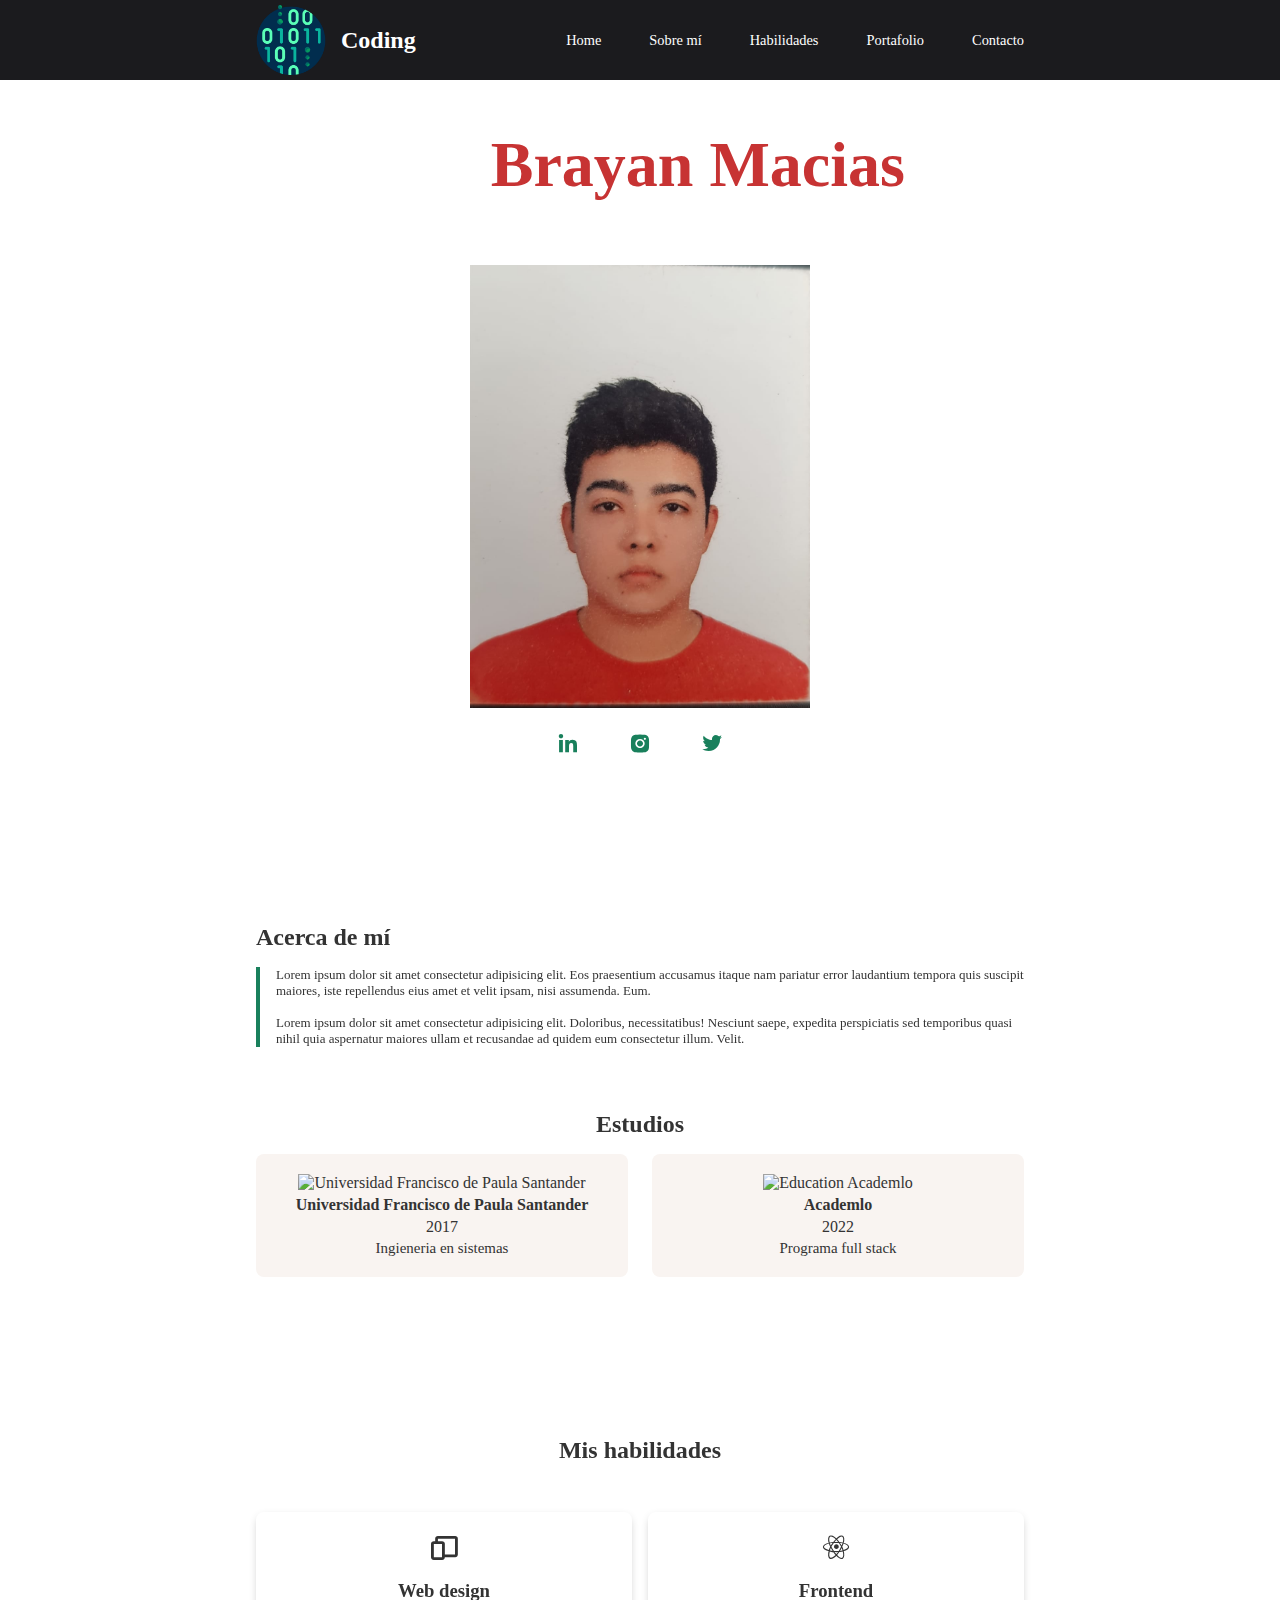
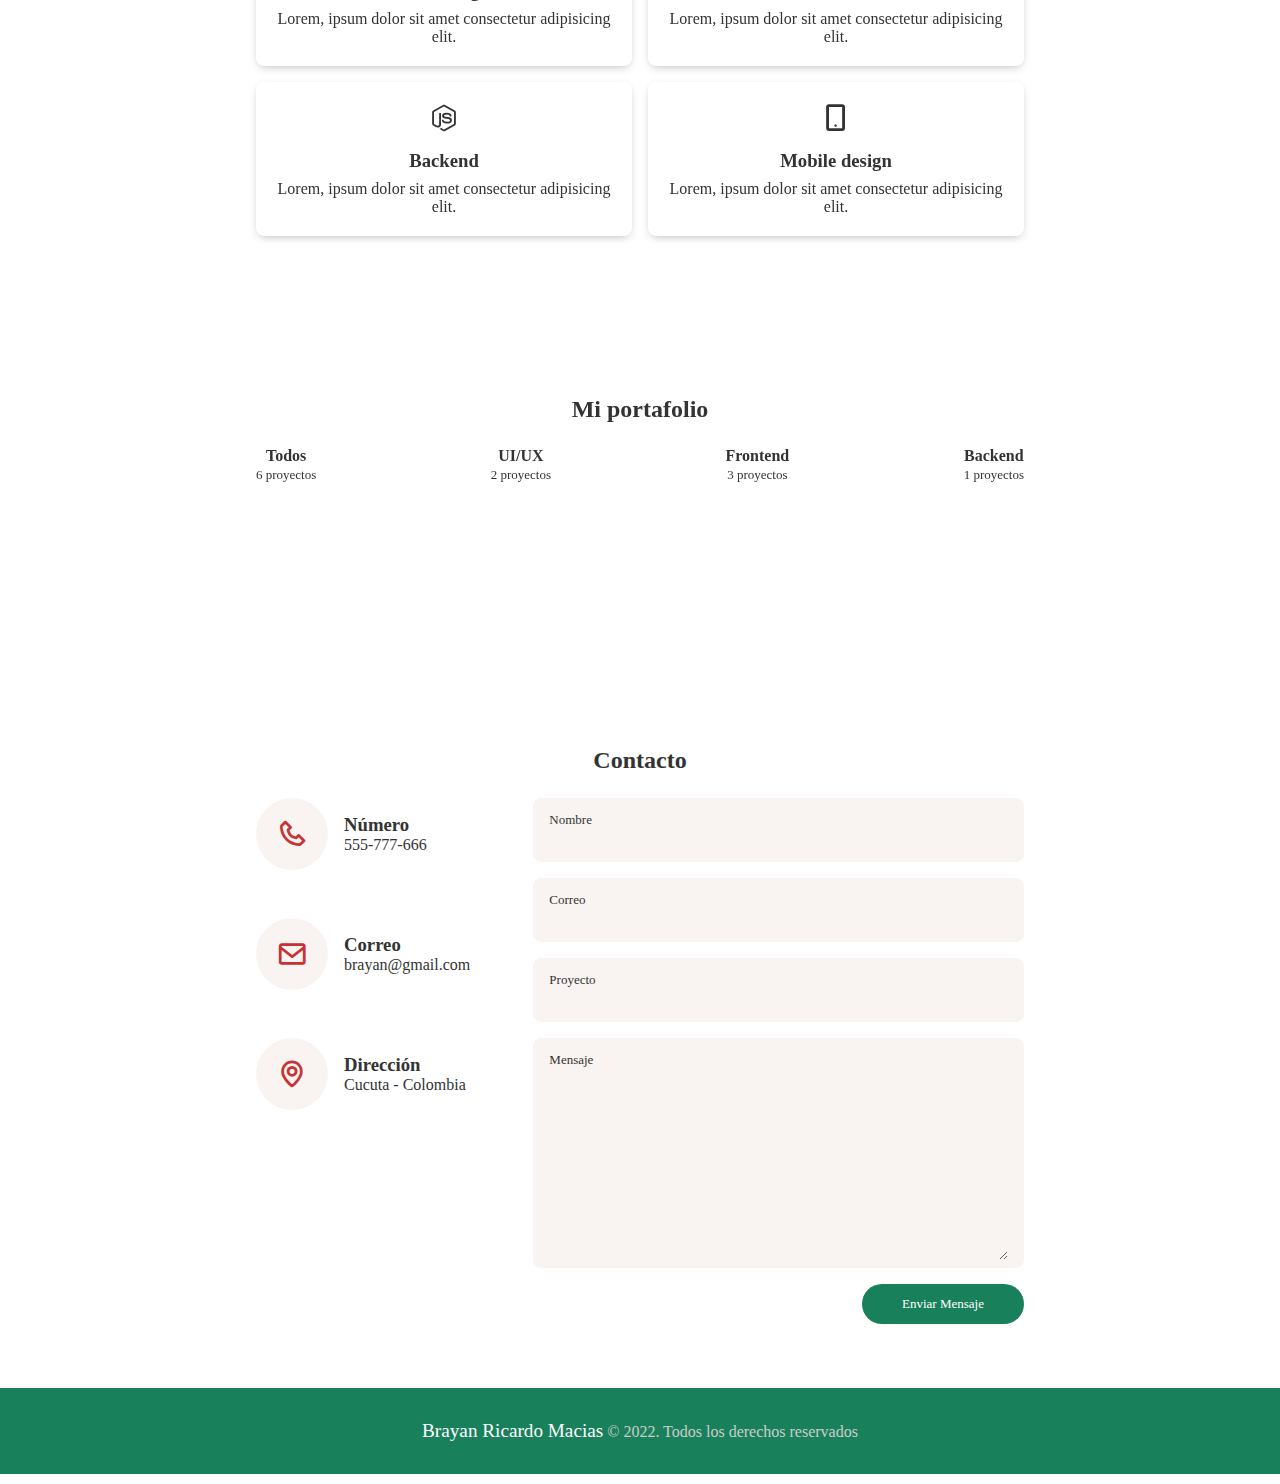
==== index.html @ cb930e6b "Portafolio" ====
<!DOCTYPE html>
<html lang="en">

<head>
    <meta charset="UTF-8">
    <meta http-equiv="X-UA-Compatible" content="IE=edge">
    <meta name="viewport" content="width=device-width, initial-scale=1.0">

    <link href="https://unpkg.com/boxicons@2.1.2/css/boxicons.min.css" rel="stylesheet">
    <link rel="stylesheet" href="assets/css/style.css">
    <title>Portafolio #1</title>
  
</head>

<body>

    <!-- Header -->
    <header class="header" id="header">
        <nav class="nav container">
            
            <a href="#" class="nav__logo" style="display: flex; align-items: center"> 
              <img src="./assets/img/codigo-binario.png" width="70px" style="margin-right: 15px;" class="img-res"> Coding
            </a>

            <div class="nav__menu" id="nav-menu">
                <div class="nav__close" id="nav-close">
                    <i class="bx bx-x"></i>
                </div>

                <ul class="nav__list">
                    <li class="nav__item">
                        <a href="#" class="nav__link">Home</a>
                    </li>
                    <li class="nav__item">
                        <a href="#about" class="nav__link">Sobre mí</a>
                    </li>
                    <li class="nav__item">
                        <a href="#skills" class="nav__link">Habilidades</a>
                    </li>
                    <li class="nav__item">
                        <a href="#portfolio" class="nav__link">Portafolio</a>
                    </li>
                    <li class="nav__item">
                        <a href="#contact" class="nav__link">Contacto</a>
                    </li>
                </ul>
            </div>

            <div class="nav__toggle" id="nav-toggle">
                <i class="bx bx-menu"></i>
            </div>
        </nav>
    </header>

    <!-- Main -->
    <main class="main">
      
      <!-- Home -->
      <section class="home" id="home">
          <div class="home__container container grid">

              <div class="home__data">
                <h1 class="home__title" data-sr-id="2" style="visibility: visible; opacity: 1; transform: matrix3d(1, 0, 0, 0, 0, 1, 0, 0, 0, 0, 1, 0, 0, 0, 0, 1); transition: opacity 2.5s cubic-bezier(0.5, 0, 0, 1) 1s, transform 2.5s cubic-bezier(0.5, 0, 0, 1) 1s;">Soy <span class="title--color">Brayan Macias</span></h1>
                <p class="home__description" data-sr-id="3" style="visibility: visible; opacity: 1; transform: matrix3d(1, 0, 0, 0, 0, 1, 0, 0, 0, 0, 1, 0, 0, 0, 0, 1); transition: opacity 2.5s cubic-bezier(0.5, 0, 0, 1) 1.2s, transform 2.5s cubic-bezier(0.5, 0, 0, 1) 1.2s;">Creo, diseño y desarrollo para darle el valor a tu producto.</p>
              </div>
      
              <div class="home__image">
                <img src="assets/img/perfil.jpeg" alt="home persona" class="home__image--img" data-sr-id="8" style="visibility: visible; opacity: 1; transform: matrix3d(1, 0, 0, 0, 0, 1, 0, 0, 0, 0, 1, 0, 0, 0, 0, 1); transition: opacity 2.5s cubic-bezier(0.5, 0, 0, 1) 1.8s, transform 2.5s cubic-bezier(0.5, 0, 0, 1) 1.8s;">
              </div>
      
              <div class="home__social" data-sr-id="6" style="visibility: visible; opacity: 1; transform: matrix3d(1, 0, 0, 0, 0, 1, 0, 0, 0, 0, 1, 0, 0, 0, 0, 1); transition: opacity 2.5s cubic-bezier(0.5, 0, 0, 1) 1.6s, transform 2.5s cubic-bezier(0.5, 0, 0, 1) 1.6s;">
                <a href="#" target="_blank" class="home__social--link">
                  <i class="bx bxl-linkedin home__social--icon"></i>
                </a>
                <a href="#" target="_blank" class="home__social--link">
                  <i class="bx bxl-instagram-alt home__social--icon"></i>
                </a>
                <a href="#" target="_blank" class="home__social--link">
                  <i class="bx bxl-twitter home__social--icon"></i>
                </a>
              </div>
      
          </div>
      </section>

      <!-- ABOUT -->
      <section class="about" id="about">
          <div class="about__container container">
              <h2 class="about__title" data-sr-id="11" style="visibility: visible; opacity: 1; transform: matrix3d(1, 0, 0, 0, 0, 1, 0, 0, 0, 0, 1, 0, 0, 0, 0, 1); transition: opacity 2.5s cubic-bezier(0.5, 0, 0, 1) 0.2s, transform 2.5s cubic-bezier(0.5, 0, 0, 1) 0.2s;">Acerca de mí</h2>
      
              <div class="about__data" data-sr-id="13" style="visibility: visible; opacity: 1; transform: matrix3d(1, 0, 0, 0, 0, 1, 0, 0, 0, 0, 1, 0, 0, 0, 0, 1); transition: opacity 2.5s cubic-bezier(0.5, 0, 0, 1) 1s, transform 2.5s cubic-bezier(0.5, 0, 0, 1) 1s;">
                <p class="about__text">Lorem ipsum dolor sit amet consectetur adipisicing elit. Eos praesentium accusamus
                  itaque nam pariatur error laudantium tempora quis suscipit maiores, iste repellendus eius amet et velit
                  ipsam, nisi assumenda. Eum.</p>
      
                <p class="about__text">Lorem ipsum dolor sit amet consectetur adipisicing elit. Doloribus, necessitatibus!
                  Nesciunt saepe, expedita perspiciatis sed temporibus quasi nihil quia aspernatur maiores ullam et recusandae
                  ad quidem eum consectetur illum. Velit.</p>
              </div>

            </div>
            <div class="education__container container">
              <h2 class="education__title" data-sr-id="15" style="visibility: visible; opacity: 1; transform: matrix3d(1, 0, 0, 0, 0, 1, 0, 0, 0, 0, 1, 0, 0, 0, 0, 1); transition: opacity 2.5s cubic-bezier(0.5, 0, 0, 1) 0.2s, transform 2.5s cubic-bezier(0.5, 0, 0, 1) 0.2s;">Estudios</h2>
      
              <div class="education__data grid">
      
                <div class="education__card" data-sr-id="17" style="visibility: visible; opacity: 1; transform: matrix3d(1, 0, 0, 0, 0, 1, 0, 0, 0, 0, 1, 0, 0, 0, 0, 1); transition: opacity 2.5s cubic-bezier(0.5, 0, 0, 1) 1s, transform 2.5s cubic-bezier(0.5, 0, 0, 1) 1s;">
                  <div class="eduaction__img--container">
                    <img src="https://ingsistemas.cloud.ufps.edu.co/rsc/Sistema%20Documental/logo_vertical.png" alt="Universidad Francisco de Paula Santander">
                  </div>
                  <div class="education__info">
                    <h2 class="eduaction__info--title">Universidad Francisco de Paula Santander</h2>
                    <span class="education__info--date">2017</span>
                    <p class="education__info--description">Ingieneria en sistemas</p>
                  </div>
                </div>
      
                <div class="education__card" data-sr-id="18" style="visibility: visible; opacity: 1; transform: matrix3d(1, 0, 0, 0, 0, 1, 0, 0, 0, 0, 1, 0, 0, 0, 0, 1); transition: opacity 2.5s cubic-bezier(0.5, 0, 0, 1) 1s, transform 2.5s cubic-bezier(0.5, 0, 0, 1) 1s;">
                  <div class="eduaction__img--container">
                    <img src="https://www.academlo.com/academlo-icon-shadow.png" alt="Education Academlo">
                  </div>
                  <div class="education__info">
                    <h2 class="eduaction__info--title">Academlo</h2>
                    <span class="education__info--date">2022</span>
                    <p class="education__info--description">Programa full stack</p>
                  </div>
                </div>
      
              </div>
            </div>
      </section>

        <!-- SKILLS -->
      <section class="skills" id="skills">
        <div class="skills__container container grid">
          <h2 class="skills__title" data-sr-id="19" style="visibility: visible; opacity: 1; transform: matrix3d(1, 0, 0, 0, 0, 1, 0, 0, 0, 0, 1, 0, 0, 0, 0, 1); transition: opacity 2.5s cubic-bezier(0.5, 0, 0, 1) 0.2s, transform 2.5s cubic-bezier(0.5, 0, 0, 1) 0.2s;">Mis habilidades</h2>
  
          <div class="skills__content">
            <div class="skills__item" data-sr-id="24" style="visibility: visible; opacity: 1; transform: matrix3d(1, 0, 0, 0, 0, 1, 0, 0, 0, 0, 1, 0, 0, 0, 0, 1); transition: transform 0.3s ease 0s, opacity 2.5s cubic-bezier(0.5, 0, 0, 1) 0.4s, transform 2.5s cubic-bezier(0.5, 0, 0, 1) 0.4s;">
              <div class="skills__icon--content">
                <i class="bx bx-devices skills__icon"></i>
              </div>
              <div class="skills__data">
                <h3 class="skills__data--title">Web design</h3>
                <p class="skills__data--description">Lorem, ipsum dolor sit amet consectetur adipisicing elit.</p>
              </div>
            </div>
    
            <div class="skills__item" data-sr-id="21" style="visibility: visible; opacity: 1; transform: matrix3d(1, 0, 0, 0, 0, 1, 0, 0, 0, 0, 1, 0, 0, 0, 0, 1); transition: transform 0.3s ease 0s, opacity 2.5s cubic-bezier(0.5, 0, 0, 1) 0.4s, transform 2.5s cubic-bezier(0.5, 0, 0, 1) 0.4s;">
              <div class="skills__icon--content">
                <i class="bx bxl-react skills__icon"></i>
              </div>
              <div class="skills__data">
                <h3 class="skills__data--title">Frontend</h3>
                <p class="skills__data--description">Lorem, ipsum dolor sit amet consectetur adipisicing elit.</p>
              </div>
            </div>
    
            <div class="skills__item" data-sr-id="25" style="visibility: visible; opacity: 1; transform: matrix3d(1, 0, 0, 0, 0, 1, 0, 0, 0, 0, 1, 0, 0, 0, 0, 1); transition: transform 0.3s ease 0s, opacity 2.5s cubic-bezier(0.5, 0, 0, 1) 0.4s, transform 2.5s cubic-bezier(0.5, 0, 0, 1) 0.4s;">
              <div class="skills__icon--content">
                <i class="bx bxl-nodejs skills__icon"></i>
              </div>
              <div class="skills__data">
                <h3 class="skills__data--title">Backend</h3>
                <p class="skills__data--description">Lorem, ipsum dolor sit amet consectetur adipisicing elit.</p>
              </div>
            </div>
    
            <div class="skills__item" data-sr-id="22" style="visibility: visible; opacity: 1; transform: matrix3d(1, 0, 0, 0, 0, 1, 0, 0, 0, 0, 1, 0, 0, 0, 0, 1); transition: transform 0.3s ease 0s, opacity 2.5s cubic-bezier(0.5, 0, 0, 1) 0.4s, transform 2.5s cubic-bezier(0.5, 0, 0, 1) 0.4s;">
              <div class="skills__icon--content">
                <i class="bx bx-mobile-alt skills__icon"></i>
              </div>
              <div class="skills__data">
                <h3 class="skills__data--title">Mobile design</h3>
                <p class="skills__data--description">Lorem, ipsum dolor sit amet consectetur adipisicing elit.</p>
              </div>
            </div>
          </div>
  
  
        </div>
      </section>

      <!-- PORTFOLIO -->
      <div class="portfolio" id="portfolio">
        <div class="portfolio__container container">
  
          <h2 class="portfolio__title" data-sr-id="31" style="visibility: visible; opacity: 1; transform: matrix3d(1, 0, 0, 0, 0, 1, 0, 0, 0, 0, 1, 0, 0, 0, 0, 1); transition: opacity 2.5s cubic-bezier(0.5, 0, 0, 1) 0.2s, transform 2.5s cubic-bezier(0.5, 0, 0, 1) 0.2s;">Mi portafolio</h2>
  
          <ul class="portfolio__project--filters">
            <li class="portfolio__project--item mixitup-control-active" data-filter="all" data-sr-id="33" style="visibility: visible; opacity: 1; transform: matrix3d(1, 0, 0, 0, 0, 1, 0, 0, 0, 0, 1, 0, 0, 0, 0, 1); transition: opacity 2.5s cubic-bezier(0.5, 0, 0, 1) 0.4s, transform 2.5s cubic-bezier(0.5, 0, 0, 1) 0.4s;">
              <h3 class="portfolio__project--title">
                Todos
              </h3>
              <span class="portfolio__project--count">
                6 proyectos
              </span>
            </li>
  
            <li class="portfolio__project--item" data-filter=".ui" data-sr-id="34" style="visibility: visible; opacity: 1; transform: matrix3d(1, 0, 0, 0, 0, 1, 0, 0, 0, 0, 1, 0, 0, 0, 0, 1); transition: opacity 2.5s cubic-bezier(0.5, 0, 0, 1) 0.4s, transform 2.5s cubic-bezier(0.5, 0, 0, 1) 0.4s;">
              <h3 class="portfolio__project--title">
                UI/UX
              </h3>
              <span class="portfolio__project--count">
                2 proyectos
              </span>
            </li>
  
            <li class="portfolio__project--item" data-filter=".frontend" data-sr-id="35" style="visibility: visible; opacity: 1; transform: matrix3d(1, 0, 0, 0, 0, 1, 0, 0, 0, 0, 1, 0, 0, 0, 0, 1); transition: opacity 2.5s cubic-bezier(0.5, 0, 0, 1) 0.4s, transform 2.5s cubic-bezier(0.5, 0, 0, 1) 0.4s;">
              <h3 class="portfolio__project--title">
                Frontend
              </h3>
              <span class="portfolio__project--count">
                3 proyectos
              </span>
            </li>
  
            <li class="portfolio__project--item" data-filter=".backend" data-sr-id="36" style="visibility: visible; opacity: 1; transform: matrix3d(1, 0, 0, 0, 0, 1, 0, 0, 0, 0, 1, 0, 0, 0, 0, 1); transition: opacity 2.5s cubic-bezier(0.5, 0, 0, 1) 0.4s, transform 2.5s cubic-bezier(0.5, 0, 0, 1) 0.4s;">
              <h3 class="portfolio__project--title">
                Backend
              </h3>
              <span class="portfolio__project--count">
                1 proyectos
              </span>
            </li>
          </ul>
  
          <div class="portfolio__projects" id="MixItUp41BC37" style="">
            <img class="portfolio__project ui" src="https://res.cloudinary.com/practicaldev/image/fetch/s--cKOH5pjN--/c_limit%2Cf_auto%2Cfl_progressive%2Cq_auto%2Cw_880/https://dev-to-uploads.s3.amazonaws.com/i/6nr064pgbqxp9mxzu1l5.jpg" alt="" data-sr-id="38" style="visibility: visible; opacity: 1; transform: matrix3d(1, 0, 0, 0, 0, 1, 0, 0, 0, 0, 1, 0, 0, 0, 0, 1); transition: opacity 2.5s cubic-bezier(0.5, 0, 0, 1) 0.6s, transform 2.5s cubic-bezier(0.5, 0, 0, 1) 0.6s;">
            <img class="portfolio__project frontend" src="https://miro.medium.com/max/1400/0*p_17bowYXTPbVmrW.jpg" alt="" data-sr-id="39" style="visibility: visible; opacity: 1; transform: matrix3d(1, 0, 0, 0, 0, 1, 0, 0, 0, 0, 1, 0, 0, 0, 0, 1); transition: opacity 2.5s cubic-bezier(0.5, 0, 0, 1) 0.6s, transform 2.5s cubic-bezier(0.5, 0, 0, 1) 0.6s;">
          </div>
        </div>
      </div>
  
      <!-- CONTACT -->
      <div class="contact" id="contact">
        <div class="contact__container container">
          <h2 class="contact__title">Contacto</h2>
  
          <div class="contact__content grid">
            <div class="contact__data grid">
              <div>
                <div class="contact__info">
                  <i class="bx bx-phone contact__info--icon"></i>
                  <div>
                    <h3 class="contact__info--title">Número</h3>
                    <span class="contact__info--subtitle">555-777-666</span>
                  </div>
                </div>
              </div>
      
              <div>
                <div class="contact__info">
                  <i class="bx bx-envelope contact__info--icon"></i>
                  <div>
                    <h3 class="contact__info--title">Correo</h3>
                    <span class="contact__info--subtitle">brayan@gmail.com</span>
                  </div>
                </div>
              </div>
      
              <div>
                <div class="contact__info">
                  <i class="bx bx-map contact__info--icon"></i>
                  <div>
                    <h3 class="contact__info--title">Dirección</h3>
                    <span class="contact__info--subtitle">Cucuta - Colombia</span>
                  </div>
                </div>
              </div>
            </div>
    
            <form class="contact__form">
              <div class="contact__inputs grid">
                <div class="contact__group">
                  <label for="" class="contact__label">Nombre</label>
                  <input type="text" class="contact__input">
                </div>
                <div class="contact__group">
                  <label for="" class="contact__label">Correo</label>
                  <input type="email" class="contact__input">
                </div>
                <div class="contact__group">
                  <label for="" class="contact__label">Proyecto</label>
                  <input type="text" class="contact__input">
                </div>
                <div class="contact__group">
                  <label for="" class="contact__label">Mensaje</label>
                  <textarea cols="0" rows="10" class="contact__input"></textarea>
                </div>
      
                <div class="contact__button">
                  <a href="#" class="contact__button-btn">
                    Enviar Mensaje
                  </a>
                </div>
              </div>
            </form>
          </div>
  
        </div>
      </div>
    
    </main>

    <!-- Footer -->
    <footer class="footer">
        <div class="footer__container container">
          <p class="footer__copy">
            <span class="copy--size">Brayan Ricardo Macias</span> © 2022. Todos los derechos reservados
          </p>
        </div>
    </footer>


</body>

</html>
---- assets/css/style.css ----
/*=============== GOOGLE FONTS ===============*/
/*@import url("https://fonts.googleapis.com/css2?family=Poppins:wght@200;300;400;600;700&display=swap");
*/
/*=============== VARIABLES CSS ===============*/
:root {
  --header-height: 3.5rem;

  /*========== Colors ==========*/
  /*Color mode HSL(hue, saturation, lightness)*/
  --first-color: hsl(159, 67%, 30%);
  --second-color: hsl(0, 59%, 49%);
  --text-color: hsl(0, 0%, 20%);
  --text-color-light: hsl(203, 8%, 80%);
  --body-color: rgb(255, 255, 255);
  --suscribe-color: hsl(26, 37%, 96%);

  /*========== Font and typography ==========*/
  /*.5rem = 8px | 1rem = 16px ...*/
  --body-font: 'Poppins', cursive;
  --biggest-font-size: 2.25rem;
  --h2-font-size: 1.25rem;
  --normal-font-size: .938rem;
  --smaller-font-size: .75rem;

  /*========== Font weight ==========*/
  --font-semi-bold: 600;

  /*========== z index ==========*/
  --z-fixed: 100;
}

/* Responsive typography */
@media screen and (min-width: 1024px) {
  :root {
    --biggest-font-size: 4rem;
    --h2-font-size: 1.5rem;
    --normal-font-size: 1rem;
    --smaller-font-size: .813rem;
  }
}

/*=============== BASE ===============*/
html {
  font-size: 16px;
  box-sizing: border-box;
  scroll-behavior: smooth;
}

*,
*::before,
*::after {
  box-sizing: inherit;
  padding: 0;
  margin: 0;
}

body {
  font-family: var(--body-font);
  font-size: var(--normal-font-size);
  background-color: var(--body-color);
  color: var(--text-color);
}

ul {
  list-style: none;
}

a {
  text-decoration: none;
}

img {
  max-width: 100%;
  height: auto;
}

/*=============== REUSABLE CSS CLASSES ===============*/
.main {
  overflow: hidden;
}

.container {
  max-width: 768px;
  margin-inline: 1.5rem;
}

.container--fluid {
  max-width: 100%;
}

.grid {
  display: grid;
}

/*=============== HEADER & NAV ===============*/
.header {
  width: 100%;
  position: fixed;
  top: 0;
  left: 0;
  background-color: #1b1b1e;
  z-index: var(--z-fixed);
  transition: background .3s;
}

.nav {
  height: var(--header-height);
  display: flex;
  justify-content: space-between;
  align-items: center;
}

.nav__logo,
.nav__toggle {
  color: white;
}

.nav__logo {
  font-size: var(--h2-font-size);
  font-weight: var(--font-semi-bold);
  transition: color .3s;
}

.nav__logo:hover {
  color: var(--second-color);
}

.nav__toggle {
  font-size: 2rem;
  cursor: pointer;
}

@media screen and (max-width: 767px) {
  .nav__menu {
    position: fixed;
    background-color: #fff;
    top: 0;
    right: -100%;
    width: 100%;
    height: 100vh;
    transition: .3s;
  }
}

.nav__list {
  display: flex;
  flex-direction: column;
  text-align: center;
  row-gap: 1.25rem;
  padding-top: 9rem; 
}

.nav__link {
  color: var(--first-color);
  font-size: var(--h2-font-size);
  /* font-weight: var(--font-semi-bold); */
  transition: color .3s;
}

.nav__link:hover {
  color: var(--second-color);
}

.nav__close {
  position: absolute;
  top: 1rem;
  right: 1rem;
  font-size: 2rem;
  cursor: pointer;
}

/* Show menu */
.show--menu {
  right: 0;
}

/* Active link */

/*=============== HOME ===============*/
.home {
  background: url(https://miro.medium.com/max/1000/1*UJkYsrYLJc0taD-ZY_D1mg.gif);
  background-repeat: no-repeat;
  background-size: cover; 
}
 
.home__container {
  position: relative;
  max-width: 1024px;
  margin-inline: 1.5rem;
  padding: 5rem 0 2rem;
  row-gap: 1rem;
}

.home__data {
  display: flex;
  flex-direction: column;
  align-items: center;
  text-align: center;
  order: 2;
}

.home__title {
  font-size: var(--biggest-font-size);
  color: white;
  font-weight: 300;
}

.title--color {
  color: var(--second-color);
  font-weight: var(--font-semi-bold);
}

.home__description {
  color: white;
  font-size: var(--h2-font-size);
}

.home__image {
  position: relative;
  max-width: 300px;
  width: 100%;
  margin: 0 auto;
  display: flex;
  justify-content: center;
  align-items: center;
  order: 1;
}

.home__image--img {
  padding: 20px 30px 0;
}

.home__social {
  display: flex;
  justify-content: center;
  align-items: center;
  column-gap: 2rem;
  order: 3;
}

.home__social--link {
  background-color: #fff;
  width: 40px;
  height: 40px;
  border-radius: 50%;
  display: flex;
  justify-content: center;
  align-items: center;
}

.home__social--icon {
  font-size: 1.5rem;
  color: var(--first-color);
}

/* balloon */
.balloon {
  position: absolute;
  background-color: #fff;
  padding: .75rem 1.5rem;
  border-radius: 50px;
  line-height: 1.2;
  display: flex;
  flex-direction: column;
  justify-content: center;
  text-align: center;
}

.balloon--lf {
  top: 2rem;
  left: 0;
}

.balloon--rt {
  bottom: 1rem;
  right: 0;
}

.balloon__title {
  font-size: var(--smaller-font-size);
  font-weight: 400;
}

.balloon__subtitle {
  font-weight: var(--font-semi-bold);
  color: var(--second-color);
}

/*=============== SUSCRIBE ===============*/
.suscribe {
  transform: translateY(-.75rem);
}

.suscribe__container {
  background-color: var(--suscribe-color);
  padding: 25px 35px;
  border-radius: 5px;
  display: flex;
  flex-direction: column;
  row-gap: 1.25rem;
}

.suscribe__title {
  font-size: 1rem;
  font-weight: 600;
  text-align: center;
}

.suscribe__form {
  padding: 2px;
  border-radius: 50px;
  background-color: #ede4db;
  grid-template-columns: 1fr .5fr;
}

.suscribe__input {
  width: 100%;
  background-color: transparent;
  border-radius: 50px;
  padding-left: 1rem;
  border: none;
  outline: none;
}

.suscribe__button {
  background-color: var(--first-color);
  color: white;
  font-size: 1rem;
  padding: 7px 10px;
  border-radius: 50px;
  border: none;
}

/*=============== ABOUT ===============*/
.about__container {
  padding: 5rem 0 2rem;
  display: flex;
  flex-direction: column;
  row-gap: 1rem;
}

.about__title {
  font-size: var(--h2-font-size);
}

.about__data {
  padding-left: 1rem;
  border-left: 4px solid var(--first-color);
  display: flex;
  flex-direction: column;
  row-gap: 1rem;
}

.about__text {
  font-size: var(--smaller-font-size);
}

.about__button--download {
  max-width: 100%;
  margin: 0 auto;
}

.about__button {
  background-color: var(--first-color);
  color: white;
  font-size: var(--smaller-font-size);
  padding: .75rem 2.5rem;
  border-radius: 50px;
  border: none;
  display: flex;
  justify-content: center;
  align-items: center;
  column-gap: .5rem;
  cursor: pointer;
}

.education__container {
  padding: 2rem 0;
}

.education__title {
  text-align: center;
  margin-bottom: 1rem;
}

.education__data {
  grid-template-columns: 1fr;
  row-gap: 1rem;
}

.education__card {
  background-color: var(--suscribe-color);
  padding: 20px;
  border-radius: 8px;
  display: flex;
  align-items: center;
  column-gap: 1rem;
}

.education__info {
  display: flex;
  flex-direction: column;
  row-gap: .25rem;
}

.eduaction__info--title {
  font-size: 1rem;
}

.education__info--description {
  font-size: .935rem;
}

.eduaction__info--date {
  font-size: var(--smaller-font-size);
}

/*=============== SKILLS ===============*/
.skills__container {
  padding: 5rem 0 2rem;
  grid-template-columns: 1fr;
  row-gap: 1.5rem;
}


.skills__title {
  text-align: center;
  margin-bottom: 1.5rem;
}

.skills__item {
  padding: 20px;
  display: flex;
  flex-direction: column;
  row-gap: 1rem;
  border-radius: 8px;
  box-shadow: 0px 3px 10px -3px hsla(0, 0%, 0%, .3);
  transition: transform .3s;
}

.skills__item:hover {
  transform: translateY(-4px);
}

.skills__icon--content {
  display: flex;
  justify-content: center;
  align-items: center;
}

.skills__icon {
  font-size: 2rem;
}

.skills__data {
  display: flex;
  flex-direction: column;
  text-align: center;
  row-gap: .5rem;
}

/*=============== EXPERIENCE ===============*/
.experience {
  background-color: var(--suscribe-color);
}

.experience__container {
  padding: 5rem 0 2rem;
}

.experience__title {
  text-align: center;
  margin-bottom: 1.5rem;
}

.experience__card {
  display: flex;
  flex-direction: column;
  row-gap: 1rem;
  padding: 20px;
  text-align: center;
}

.experience__img {
  width: max-content;
  margin: 0 auto;
}

.swiper-button-next,
.swiper-button-prev {
  background-color: var(--first-color);
  border-radius: 50%;
  width: 35px;
  height: 35px;
  top: 70%;
}

.swiper-button-next:after,
.swiper-button-prev:after {
  font-size: .75rem;
  color: white;
}

.swiper-pagination-bullet-active {
  background-color: var(--second-color);
}

/*=============== PORTFOLIO ===============*/
.portfolio__container {
  padding: 5rem 0 2rem;
}

.portfolio__title {
  text-align: center;
  margin-bottom: 1.5rem;
}

.portfolio__project--filters {
  display: flex;
  flex-wrap: wrap;
  align-items: center;
  justify-content: space-between;
  gap: 1.5rem;
  margin: 1.5rem 0;
  text-align: center;
}

.portfolio__project--item {
  cursor: pointer;
}

.portfolio__project--title {
  font-size: 1rem;
}

.portfolio__project--count {
  font-size: var(--smaller-font-size);
}

.portfolio__projects {
  display: flex;
  flex-direction: column;
  row-gap: 1rem;
}

/*=============== CONTACT ===============*/
.contact {
  padding: 5rem 0 2rem;
}

.contact__container {
  padding-bottom: 2rem;
}

.contact__title {
  text-align: center;
  margin-bottom: 1.5rem;
}

.contact__content {
  grid-template-columns: 1fr;
  row-gap: 2rem;
}

.contact__data {
  row-gap: 3rem;
}

.contact__info {
  display: flex;
  column-gap: 1rem;
  align-items: center;
}

.contact__info--icon {
  background-color: var(--suscribe-color);
  padding: 20px;
  border-radius: 50%;
  color: var(--second-color);
  font-size: 2rem;
}

.contact__form {
  width: 100%;
}

.contact__inputs {
  row-gap: 1rem;
}

.contact__group {
  background-color: var(--suscribe-color);
  border-radius: 8px;
  padding: .75rem 1rem .25rem;
}

.contact__label{
  font-size: var(--smaller-font-size);
}

.contact__input {
  width: 100%;
  background-color: var(--suscribe-color);
  font-size: var(--normal-font-size);
  border: none;
  outline: none;
  padding: .25rem .5rem .5rem 0;
}

.contact__button {
  display: flex;
}

.contact__button-btn {
  background-color: var(--first-color);
  color: white;
  font-size: var(--smaller-font-size);
  padding: .75rem 2.5rem;
  border-radius: 50px;
  display: inline-block;
  border: none;
  cursor: pointer;
}

.footer {
  background-color: var(--first-color);
}

.footer__container {
  padding: 2rem;
  text-align: center;
}

.footer__copy {
  color: #ccc;
}

.copy--size {
  font-size: 1.2rem;
  color: white;
}

/*=============== BREAKPOINTS ===============*/
/* For small devices */
@media screen and (max-width: 320px) {
  .container {
    margin-inline: 1rem;
  }

  .home__container {
    padding: 4rem 0 2rem;
  }

  .home__title {
    font-size: 1.5rem;
  }

  .home__description {
    color: white;
    font-size: .75rem;
  }

  .home__social--link {
    width: 35px;
    height: 35px;
  }

  .home__social--icon {
    font-size: 1.3rem;
  }

  .balloon {
    padding: .5rem 1rem;
  }

  .suscribe__container {
    padding: 15px;
    row-gap: 1rem;
  }

  .suscribe__title {
    font-size: .75rem;
  }

  .suscribe__button {
    font-size: .75rem;
  }

  .experience__data--title {
    font-size: .975rem;
  }

  .experience__data--date {
    font-size: .75rem;
  }

  .contact__data {
    row-gap: 2rem;
  }

  .contact__info--icon {
    padding: 15px;
    font-size: 1.5rem;
  }
}

@media screen and (min-width: 576px) {
  .education__data {
    grid-template-columns: 1fr 1fr;
    column-gap: 1.5rem;
  }

  .education__card {
    flex-direction: column;
    align-items: center;
    text-align: center;
    row-gap: .25rem;
  }

  .skills__content {
    display: grid;
    grid-template-columns: repeat(2, 1fr);
    gap: 1rem;
  }

  .portfolio__projects {
    display: grid;
    grid-template-columns: repeat(2, 1fr);
    gap: 1rem;
  }
}

/* For medium devices */
@media screen and (min-width: 767px) {
  .container {
    margin-inline: auto;
  }

  .home__container,
  .about__container,
  .skills__container,
  .experience__container,
  .portfolio__container,
  .contact__container {
    padding: 8rem 0 2rem;
  }

  .nav {
    height: calc(var(--header-height) + 1.5rem);
  }

  .nav__menu {
    width: initial;
  }

  .nav__close,
  .nav__toggle {
    display: none;
  }

  .nav__list {
    flex-direction: row;
    padding: 0;
    align-items: center;
    column-gap: 3rem;
  }

  .nav__link {
    color: white;
    font-size: .9rem;
    font-weight: 400;
  }

  .home__data {
    display: flex;
    flex-direction: column;
    align-items: center;
    text-align: center;
    order: 1;
  }

  .home__image {
    max-width: 400px;
  }

  .home__img--bg {
    order: 2;
  }

  .home__social {
    order: 3;
  }

  .contact__content {
    grid-template-columns: .5fr 1fr;
    column-gap: 2rem;
  }

  .contact__data {
    align-content: flex-start;
  }

  .contact__button {
    justify-content: flex-end;
  }
}

/* For large devices */
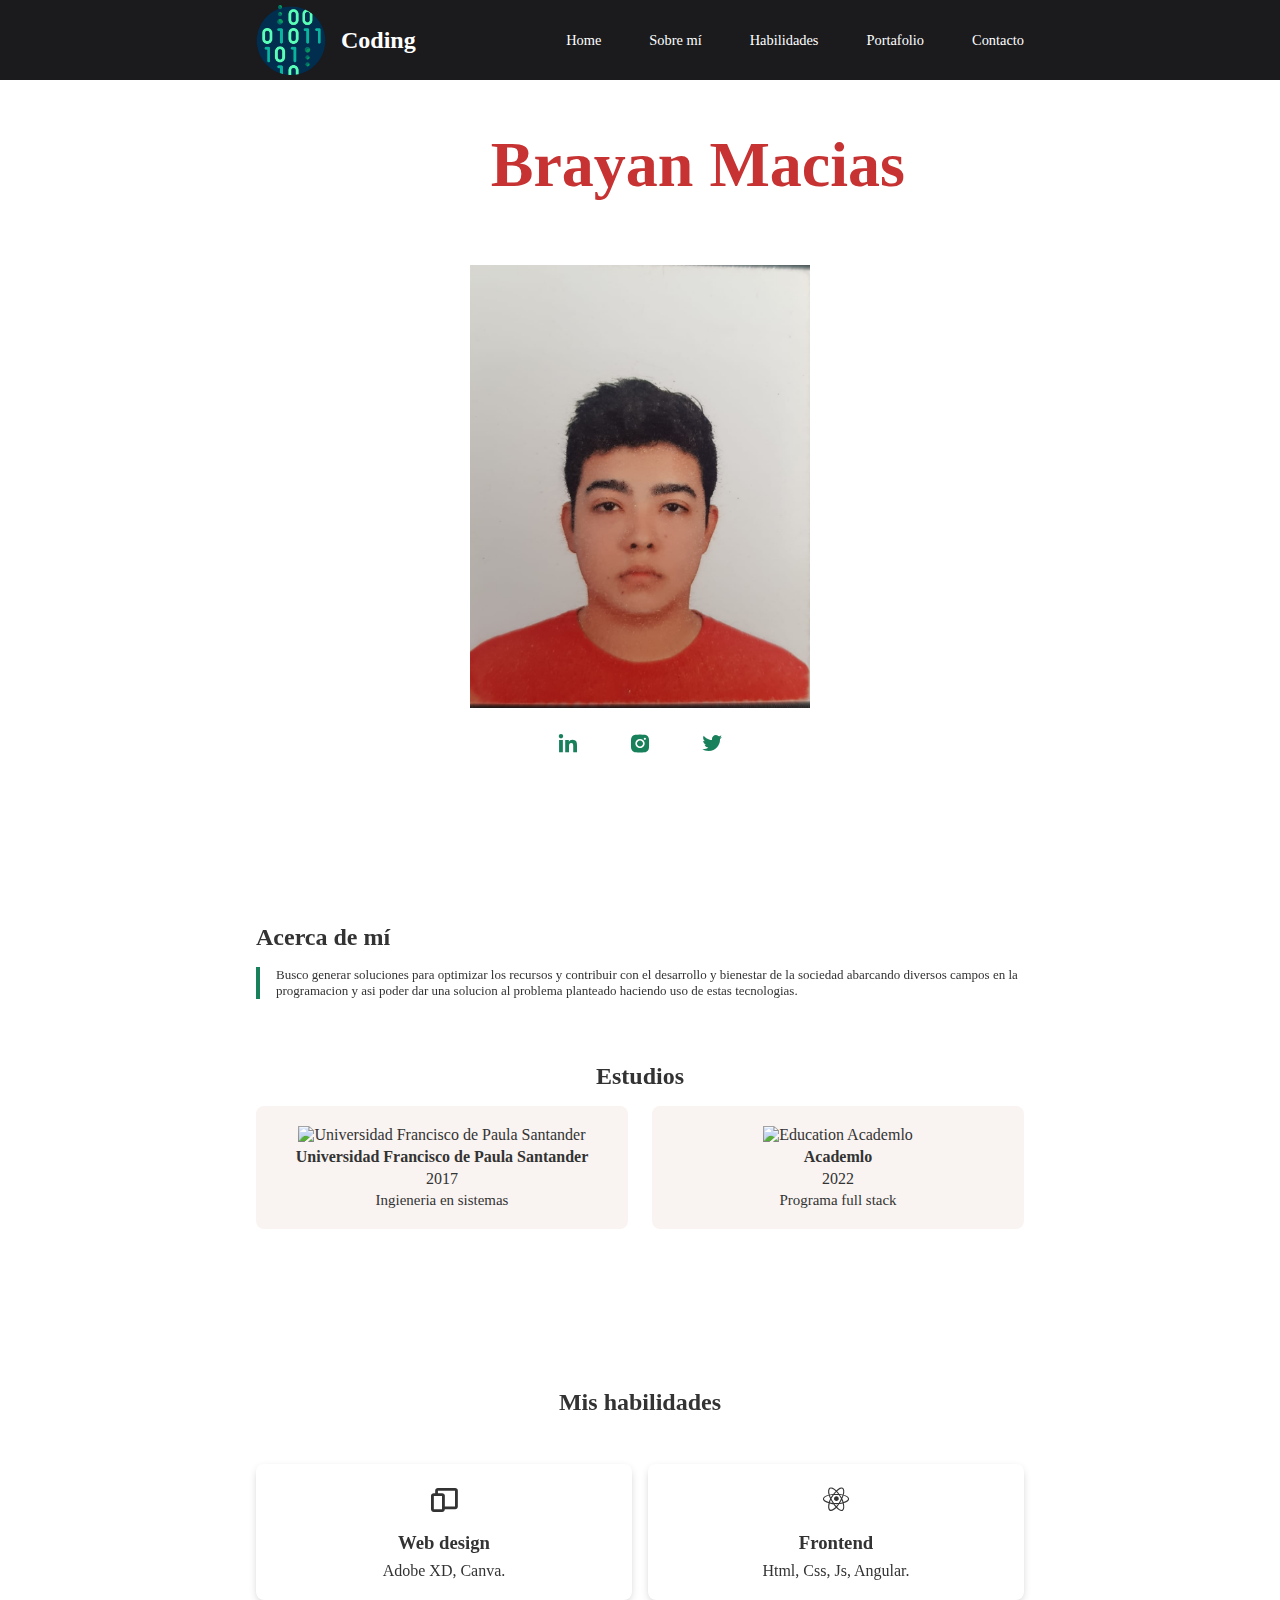
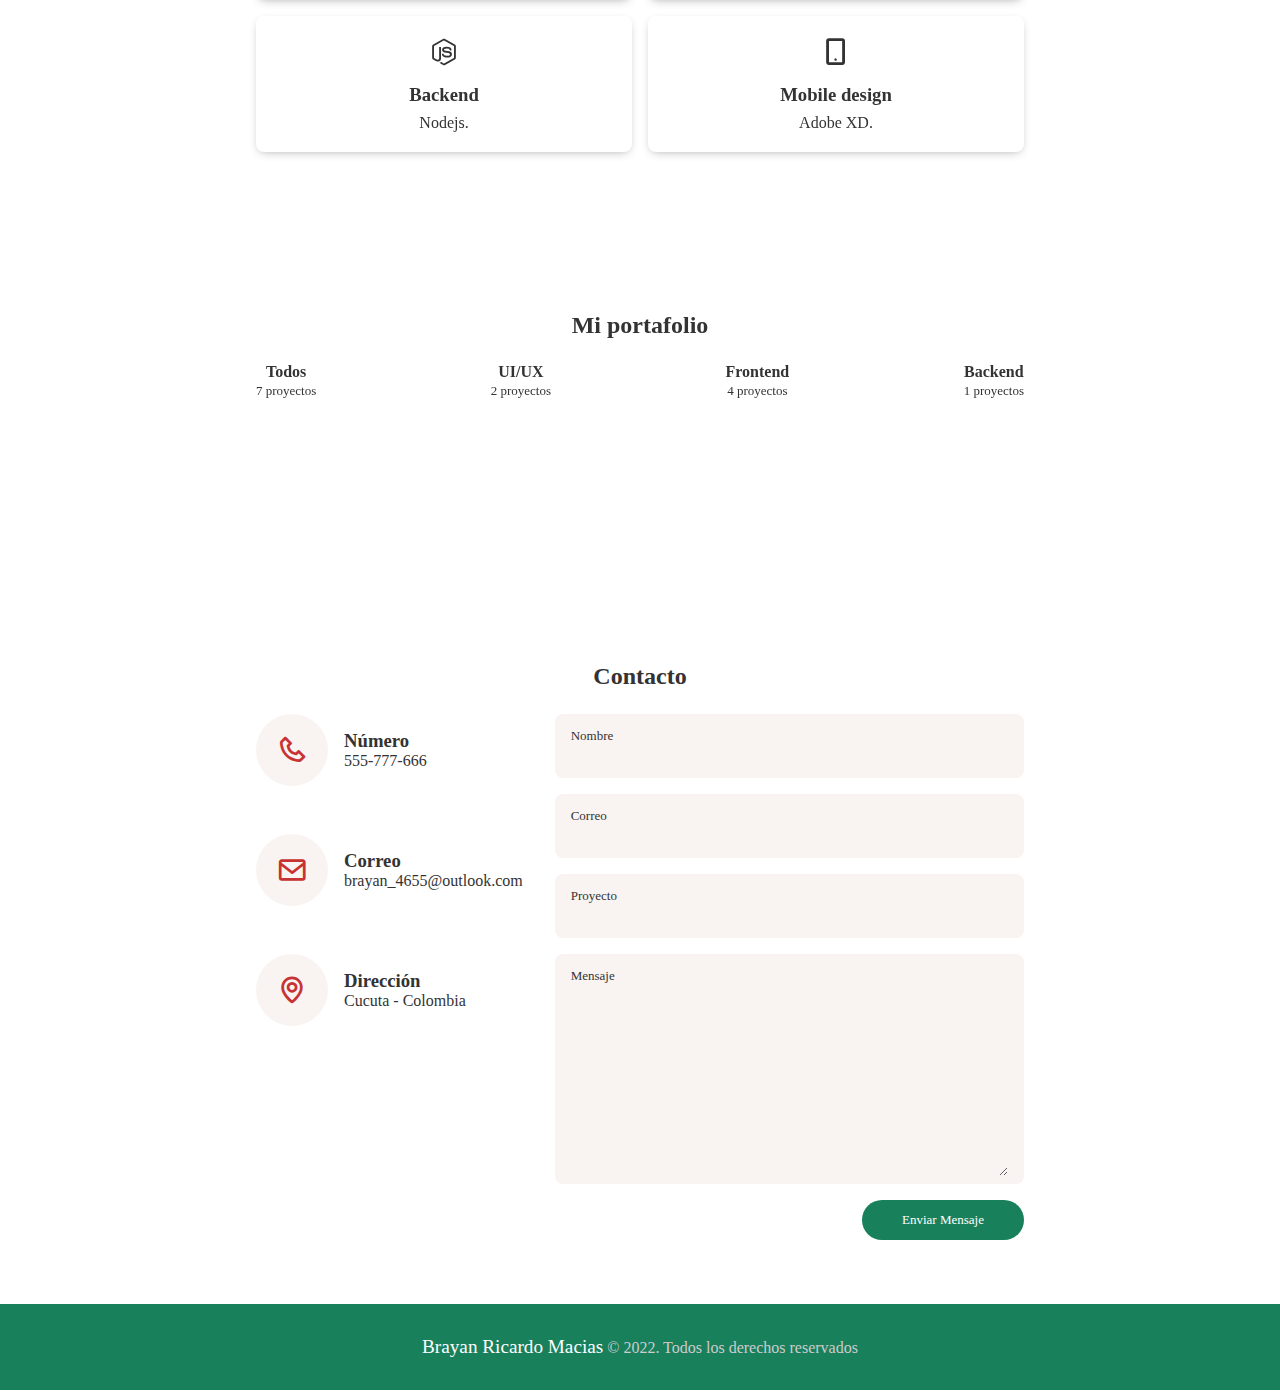
==== commit 5d6d2f39: "Portafolio" ====
--- a/index.html
+++ b/index.html
@@ -61,7 +61,7 @@
 
               <div class="home__data">
                 <h1 class="home__title" data-sr-id="2" style="visibility: visible; opacity: 1; transform: matrix3d(1, 0, 0, 0, 0, 1, 0, 0, 0, 0, 1, 0, 0, 0, 0, 1); transition: opacity 2.5s cubic-bezier(0.5, 0, 0, 1) 1s, transform 2.5s cubic-bezier(0.5, 0, 0, 1) 1s;">Soy <span class="title--color">Brayan Macias</span></h1>
-                <p class="home__description" data-sr-id="3" style="visibility: visible; opacity: 1; transform: matrix3d(1, 0, 0, 0, 0, 1, 0, 0, 0, 0, 1, 0, 0, 0, 0, 1); transition: opacity 2.5s cubic-bezier(0.5, 0, 0, 1) 1.2s, transform 2.5s cubic-bezier(0.5, 0, 0, 1) 1.2s;">Creo, diseño y desarrollo para darle el valor a tu producto.</p>
+                <p class="home__description" data-sr-id="3" style="visibility: visible; opacity: 1; transform: matrix3d(1, 0, 0, 0, 0, 1, 0, 0, 0, 0, 1, 0, 0, 0, 0, 1); transition: opacity 2.5s cubic-bezier(0.5, 0, 0, 1) 1.2s, transform 2.5s cubic-bezier(0.5, 0, 0, 1) 1.2s;">Creo, Diseño y Desarrollo software que satisfagan las necesidades de la sociedad y empresas.</p>
               </div>
       
               <div class="home__image">
@@ -89,13 +89,9 @@
               <h2 class="about__title" data-sr-id="11" style="visibility: visible; opacity: 1; transform: matrix3d(1, 0, 0, 0, 0, 1, 0, 0, 0, 0, 1, 0, 0, 0, 0, 1); transition: opacity 2.5s cubic-bezier(0.5, 0, 0, 1) 0.2s, transform 2.5s cubic-bezier(0.5, 0, 0, 1) 0.2s;">Acerca de mí</h2>
       
               <div class="about__data" data-sr-id="13" style="visibility: visible; opacity: 1; transform: matrix3d(1, 0, 0, 0, 0, 1, 0, 0, 0, 0, 1, 0, 0, 0, 0, 1); transition: opacity 2.5s cubic-bezier(0.5, 0, 0, 1) 1s, transform 2.5s cubic-bezier(0.5, 0, 0, 1) 1s;">
-                <p class="about__text">Lorem ipsum dolor sit amet consectetur adipisicing elit. Eos praesentium accusamus
-                  itaque nam pariatur error laudantium tempora quis suscipit maiores, iste repellendus eius amet et velit
-                  ipsam, nisi assumenda. Eum.</p>
-      
-                <p class="about__text">Lorem ipsum dolor sit amet consectetur adipisicing elit. Doloribus, necessitatibus!
-                  Nesciunt saepe, expedita perspiciatis sed temporibus quasi nihil quia aspernatur maiores ullam et recusandae
-                  ad quidem eum consectetur illum. Velit.</p>
+                <p class="about__text"> Busco generar soluciones para optimizar los recursos y contribuir con el desarrollo y bienestar de la sociedad abarcando diversos campos en la programacion y asi poder dar una solucion al problema planteado haciendo uso de estas tecnologias.</p>
+      
+      
               </div>
 
             </div>
@@ -142,7 +138,7 @@
               </div>
               <div class="skills__data">
                 <h3 class="skills__data--title">Web design</h3>
-                <p class="skills__data--description">Lorem, ipsum dolor sit amet consectetur adipisicing elit.</p>
+                <p class="skills__data--description"> Adobe XD, Canva.</p>
               </div>
             </div>
     
@@ -152,7 +148,7 @@
               </div>
               <div class="skills__data">
                 <h3 class="skills__data--title">Frontend</h3>
-                <p class="skills__data--description">Lorem, ipsum dolor sit amet consectetur adipisicing elit.</p>
+                <p class="skills__data--description">Html, Css, Js, Angular.</p>
               </div>
             </div>
     
@@ -162,7 +158,7 @@
               </div>
               <div class="skills__data">
                 <h3 class="skills__data--title">Backend</h3>
-                <p class="skills__data--description">Lorem, ipsum dolor sit amet consectetur adipisicing elit.</p>
+                <p class="skills__data--description">Nodejs.</p>
               </div>
             </div>
     
@@ -172,7 +168,7 @@
               </div>
               <div class="skills__data">
                 <h3 class="skills__data--title">Mobile design</h3>
-                <p class="skills__data--description">Lorem, ipsum dolor sit amet consectetur adipisicing elit.</p>
+                <p class="skills__data--description"> Adobe XD.</p>
               </div>
             </div>
           </div>
@@ -193,7 +189,7 @@
                 Todos
               </h3>
               <span class="portfolio__project--count">
-                6 proyectos
+                7 proyectos
               </span>
             </li>
   
@@ -211,7 +207,7 @@
                 Frontend
               </h3>
               <span class="portfolio__project--count">
-                3 proyectos
+                4 proyectos
               </span>
             </li>
   
@@ -226,8 +222,8 @@
           </ul>
   
           <div class="portfolio__projects" id="MixItUp41BC37" style="">
-            <img class="portfolio__project ui" src="https://res.cloudinary.com/practicaldev/image/fetch/s--cKOH5pjN--/c_limit%2Cf_auto%2Cfl_progressive%2Cq_auto%2Cw_880/https://dev-to-uploads.s3.amazonaws.com/i/6nr064pgbqxp9mxzu1l5.jpg" alt="" data-sr-id="38" style="visibility: visible; opacity: 1; transform: matrix3d(1, 0, 0, 0, 0, 1, 0, 0, 0, 0, 1, 0, 0, 0, 0, 1); transition: opacity 2.5s cubic-bezier(0.5, 0, 0, 1) 0.6s, transform 2.5s cubic-bezier(0.5, 0, 0, 1) 0.6s;">
-            <img class="portfolio__project frontend" src="https://miro.medium.com/max/1400/0*p_17bowYXTPbVmrW.jpg" alt="" data-sr-id="39" style="visibility: visible; opacity: 1; transform: matrix3d(1, 0, 0, 0, 0, 1, 0, 0, 0, 0, 1, 0, 0, 0, 0, 1); transition: opacity 2.5s cubic-bezier(0.5, 0, 0, 1) 0.6s, transform 2.5s cubic-bezier(0.5, 0, 0, 1) 0.6s;">
+            <img class="portfolio__project ui" src="../Portafolio/assets/img/qrr.jpeg" alt="" data-sr-id="38" style="visibility: visible; opacity: 1; transform: matrix3d(1, 0, 0, 0, 0, 1, 0, 0, 0, 0, 1, 0, 0, 0, 0, 1); transition: opacity 2.5s cubic-bezier(0.5, 0, 0, 1) 0.6s, transform 2.5s cubic-bezier(0.5, 0, 0, 1) 0.6s;">
+            <img class="portfolio__project frontend" src="../Portafolio/assets/img/dimport.jpeg" alt="" data-sr-id="39" style="visibility: visible; opacity: 1; transform: matrix3d(1, 0, 0, 0, 0, 1, 0, 0, 0, 0, 1, 0, 0, 0, 0, 1); transition: opacity 2.5s cubic-bezier(0.5, 0, 0, 1) 0.6s, transform 2.5s cubic-bezier(0.5, 0, 0, 1) 0.6s;">
           </div>
         </div>
       </div>
@@ -254,7 +250,7 @@
                   <i class="bx bx-envelope contact__info--icon"></i>
                   <div>
                     <h3 class="contact__info--title">Correo</h3>
-                    <span class="contact__info--subtitle">brayan@gmail.com</span>
+                    <span class="contact__info--subtitle">brayan_4655@outlook.com</span>
                   </div>
                 </div>
               </div>
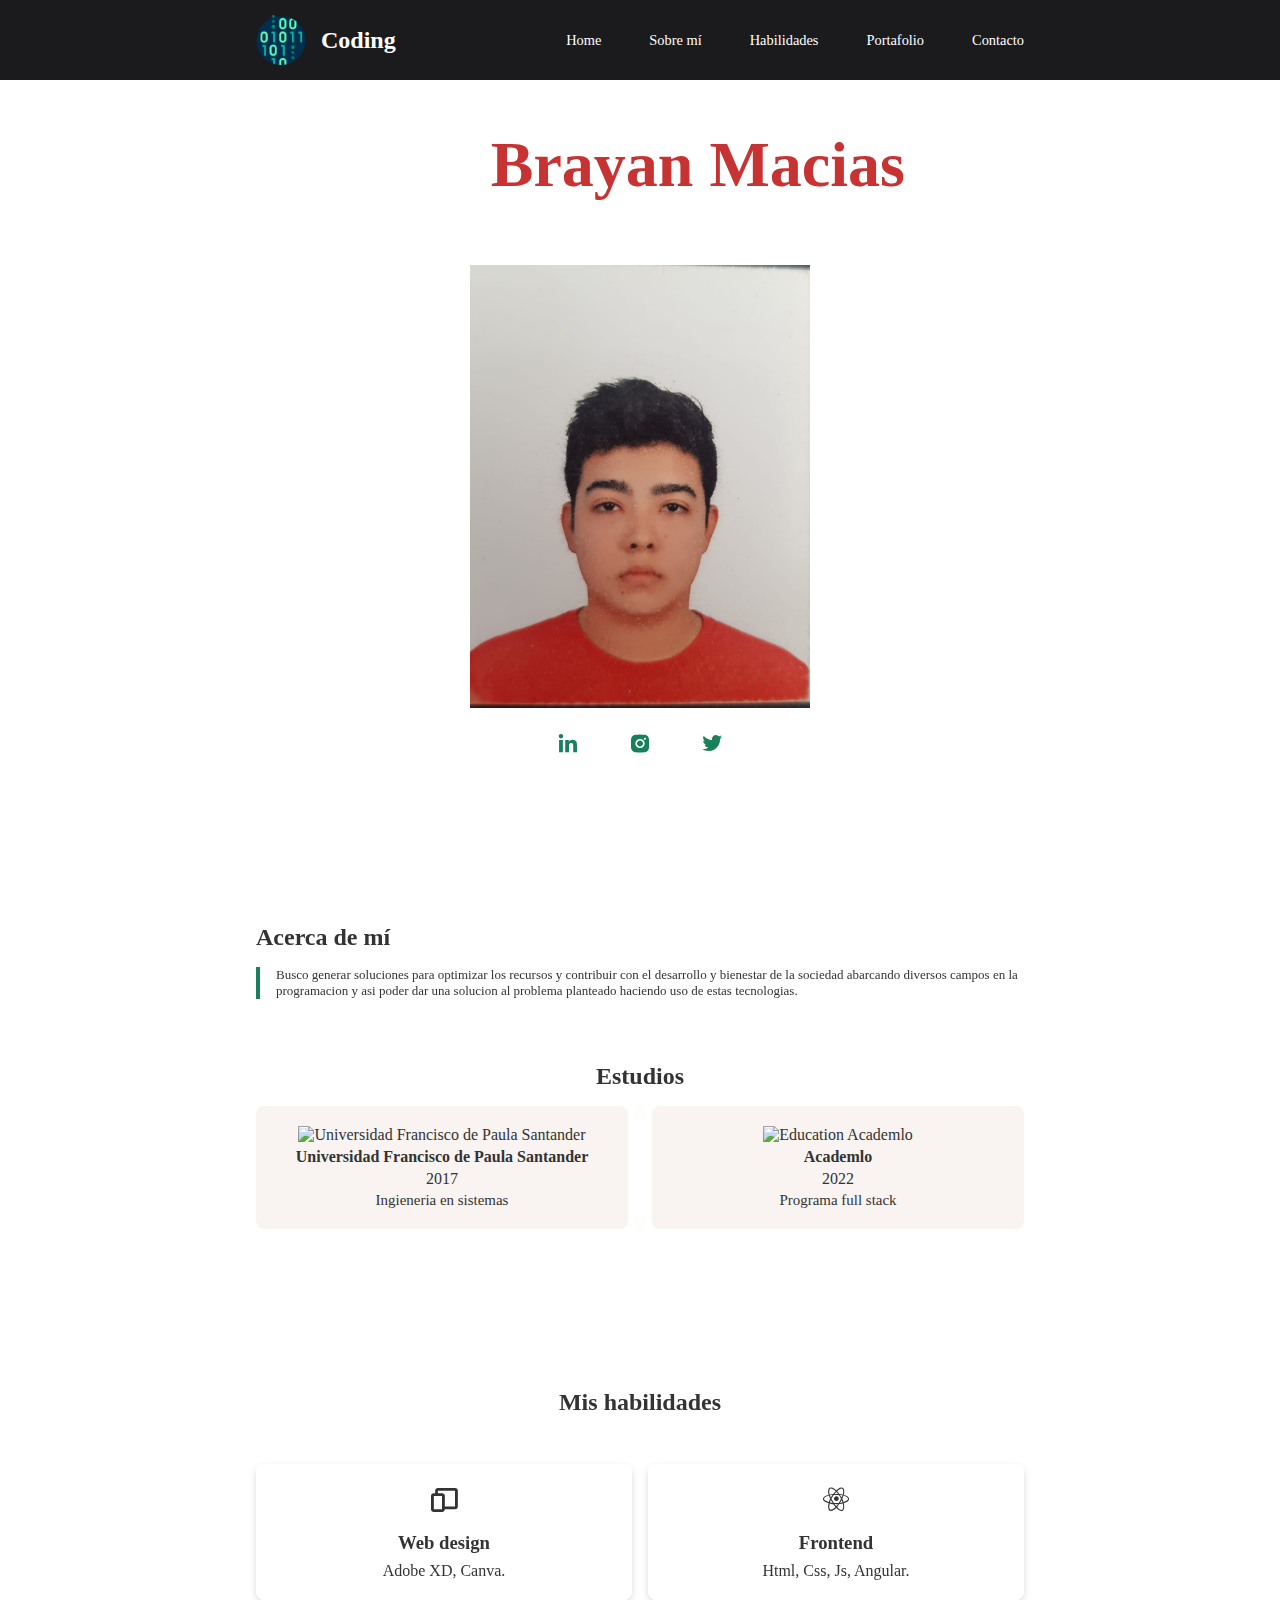
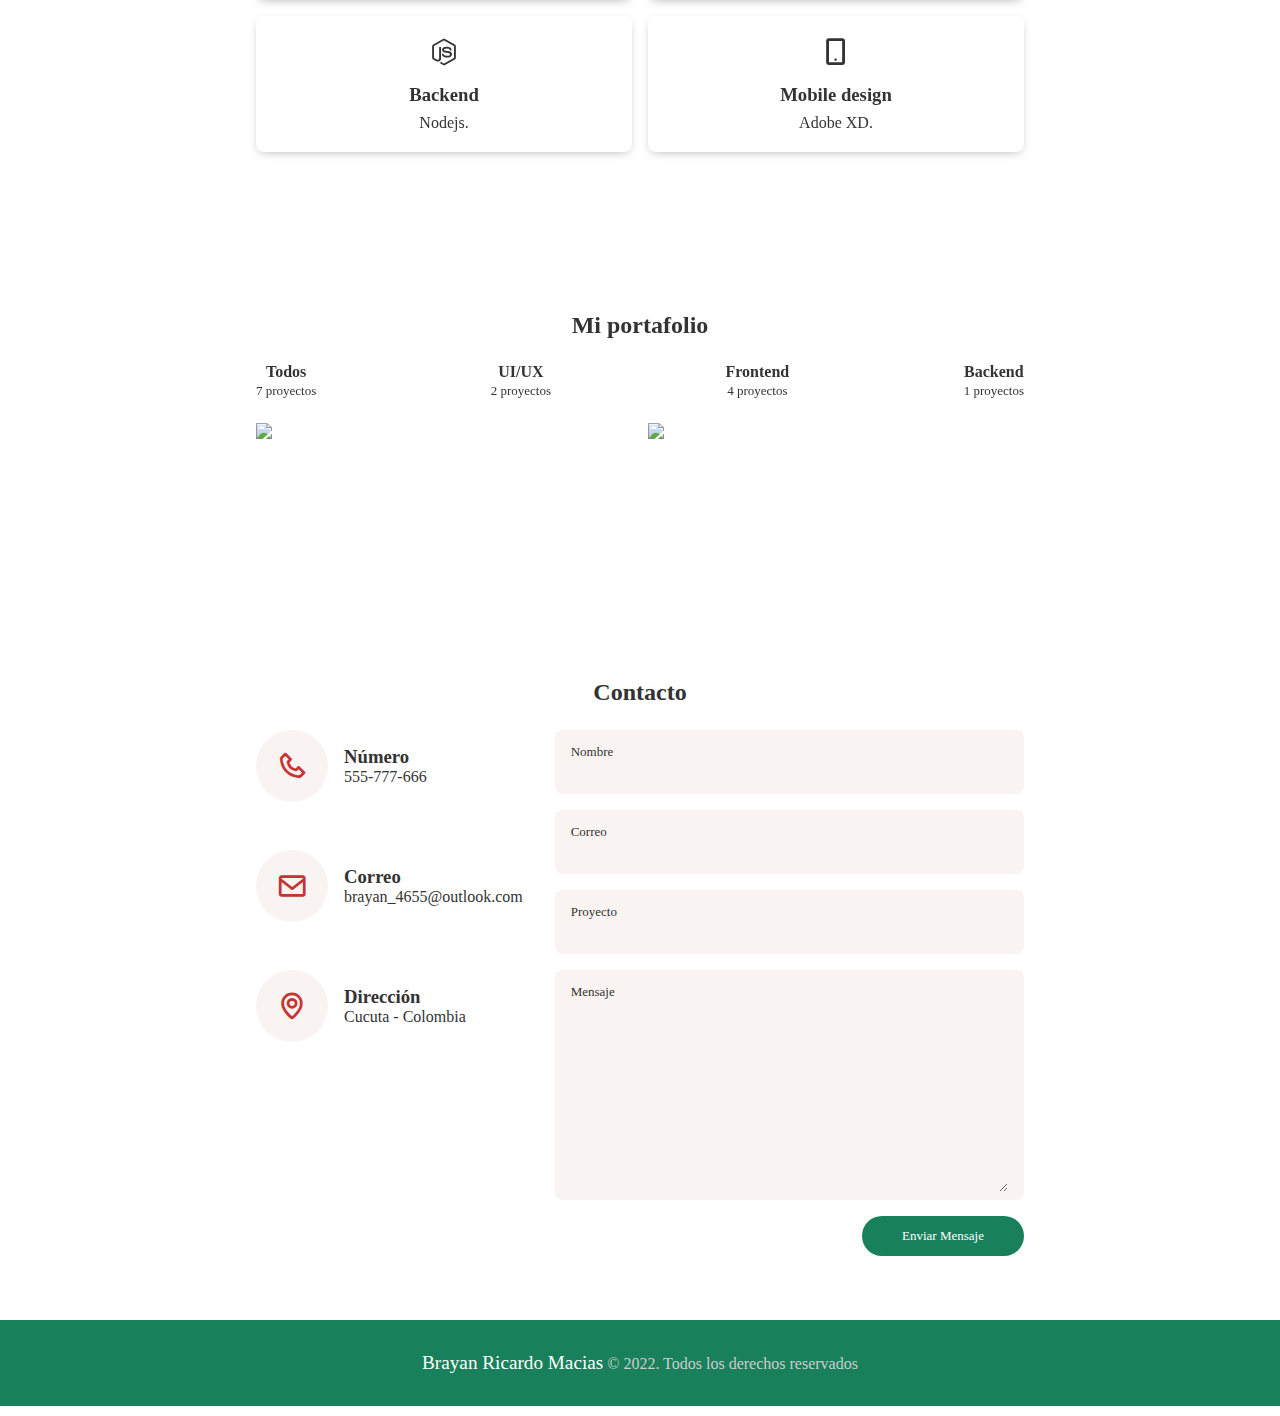
==== commit 07a29944: "Portafolio" ====
--- a/index.html
+++ b/index.html
@@ -19,12 +19,12 @@
         <nav class="nav container">
             
             <a href="#" class="nav__logo" style="display: flex; align-items: center"> 
-              <img src="./assets/img/codigo-binario.png" width="70px" style="margin-right: 15px;" class="img-res"> Coding
+              <img src="./assets/img/codigo-binario.png" width="50px" style="margin-right: 15px;" class="img-res"> Coding
             </a>
 
             <div class="nav__menu" id="nav-menu">
                 <div class="nav__close" id="nav-close">
-                    <i class="bx bx-x"></i>
+                  <i class='bx bx-x menu-close'></i>
                 </div>
 
                 <ul class="nav__list">
@@ -46,8 +46,10 @@
                 </ul>
             </div>
 
+            
+
             <div class="nav__toggle" id="nav-toggle">
-                <i class="bx bx-menu"></i>
+                 <i class='bx bx-menu menu-open '></i>
             </div>
         </nav>
     </header>
@@ -221,10 +223,9 @@
             </li>
           </ul>
   
-          <div class="portfolio__projects" id="MixItUp41BC37" style="">
-            <img class="portfolio__project ui" src="../Portafolio/assets/img/qrr.jpeg" alt="" data-sr-id="38" style="visibility: visible; opacity: 1; transform: matrix3d(1, 0, 0, 0, 0, 1, 0, 0, 0, 0, 1, 0, 0, 0, 0, 1); transition: opacity 2.5s cubic-bezier(0.5, 0, 0, 1) 0.6s, transform 2.5s cubic-bezier(0.5, 0, 0, 1) 0.6s;">
-            <img class="portfolio__project frontend" src="../Portafolio/assets/img/dimport.jpeg" alt="" data-sr-id="39" style="visibility: visible; opacity: 1; transform: matrix3d(1, 0, 0, 0, 0, 1, 0, 0, 0, 0, 1, 0, 0, 0, 0, 1); transition: opacity 2.5s cubic-bezier(0.5, 0, 0, 1) 0.6s, transform 2.5s cubic-bezier(0.5, 0, 0, 1) 0.6s;">
-          </div>
+          <div class="portfolio__projects" id="MixItUp41BC37" >
+            <img class="portfolio__project ui" src="../Portafolio/assets/img/qrr.jpeg" >
+            <img class="portfolio__project frontend" src="../Portafolio/assets/img/dimport.jpeg" >
         </div>
       </div>
   
@@ -309,6 +310,8 @@
     </footer>
 
 
+    <script src="assets/js/main.js"></script>
+
 </body>
 
 </html>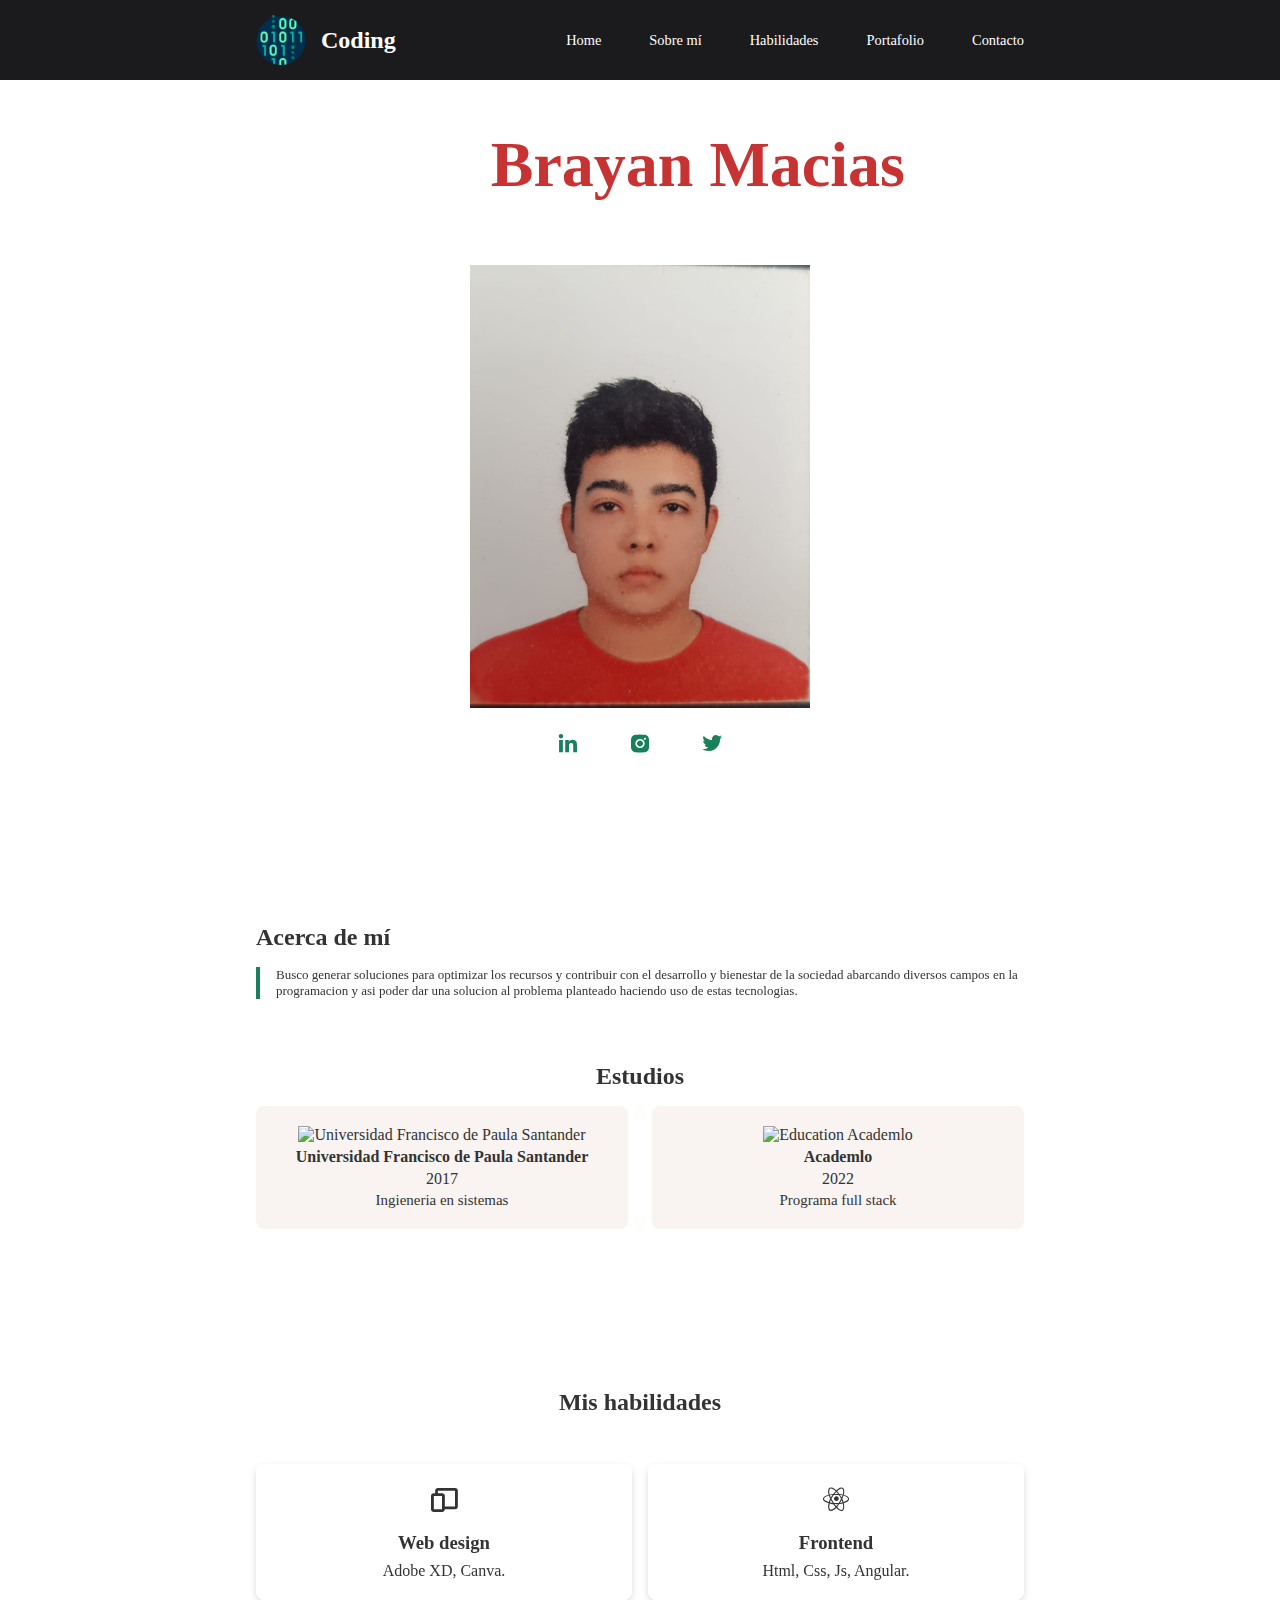
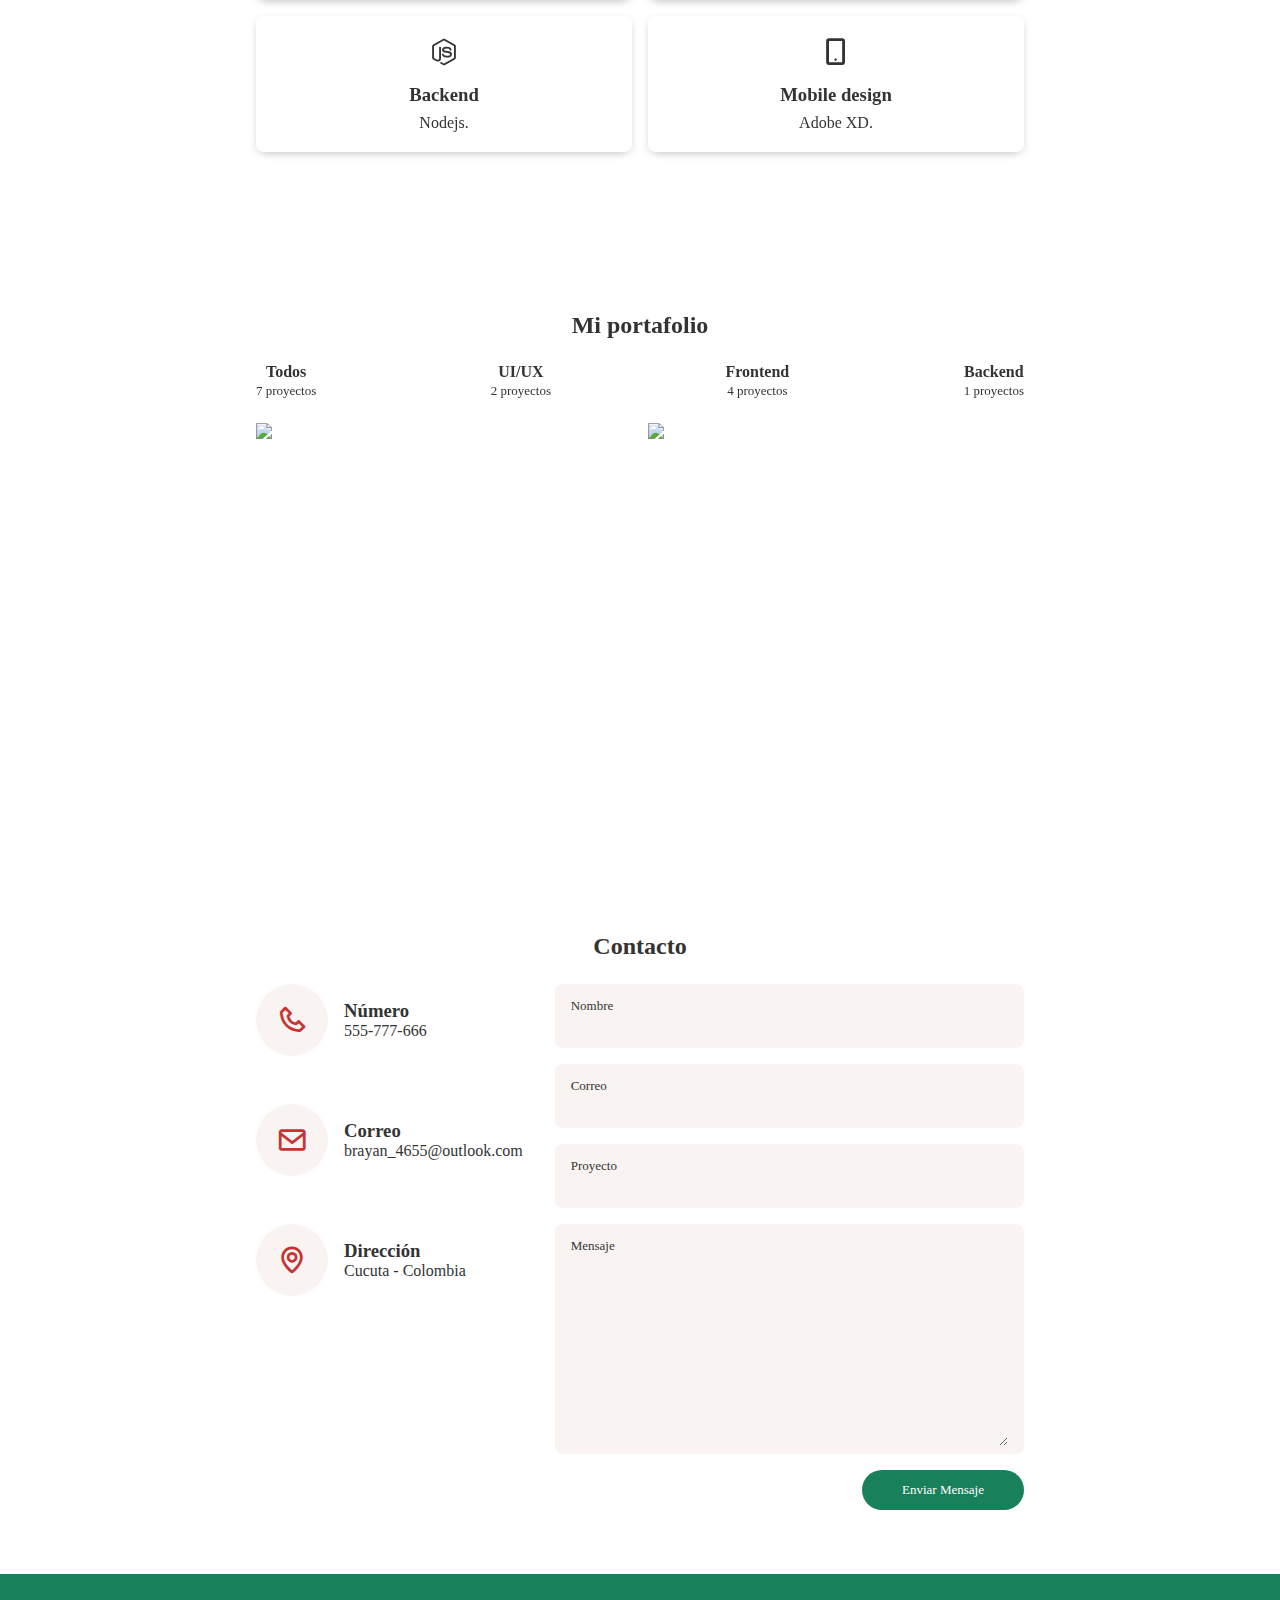
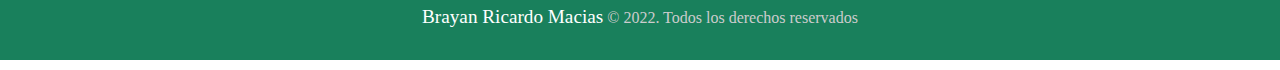
==== commit 899a89ee: "Portafolio" ====
--- a/index.html
+++ b/index.html
@@ -224,8 +224,8 @@
           </ul>
   
           <div class="portfolio__projects" id="MixItUp41BC37" >
-            <img class="portfolio__project ui" src="../Portafolio/assets/img/qrr.jpeg" >
-            <img class="portfolio__project frontend" src="../Portafolio/assets/img/dimport.jpeg" >
+            <img class="portfolio__project ui" src="https://res.cloudinary.com/dozf3eomw/image/upload/v1662576103/WhatsApp_Image_2022-09-05_at_9.18.24_PM_acxjgb.jpg"  style="height: 270px ;" >
+            <img class="portfolio__project frontend" src="https://res.cloudinary.com/dozf3eomw/image/upload/v1662576103/WhatsApp_Image_2022-09-05_at_9.15.13_PM_koen0i.jpg" >
         </div>
       </div>
   
